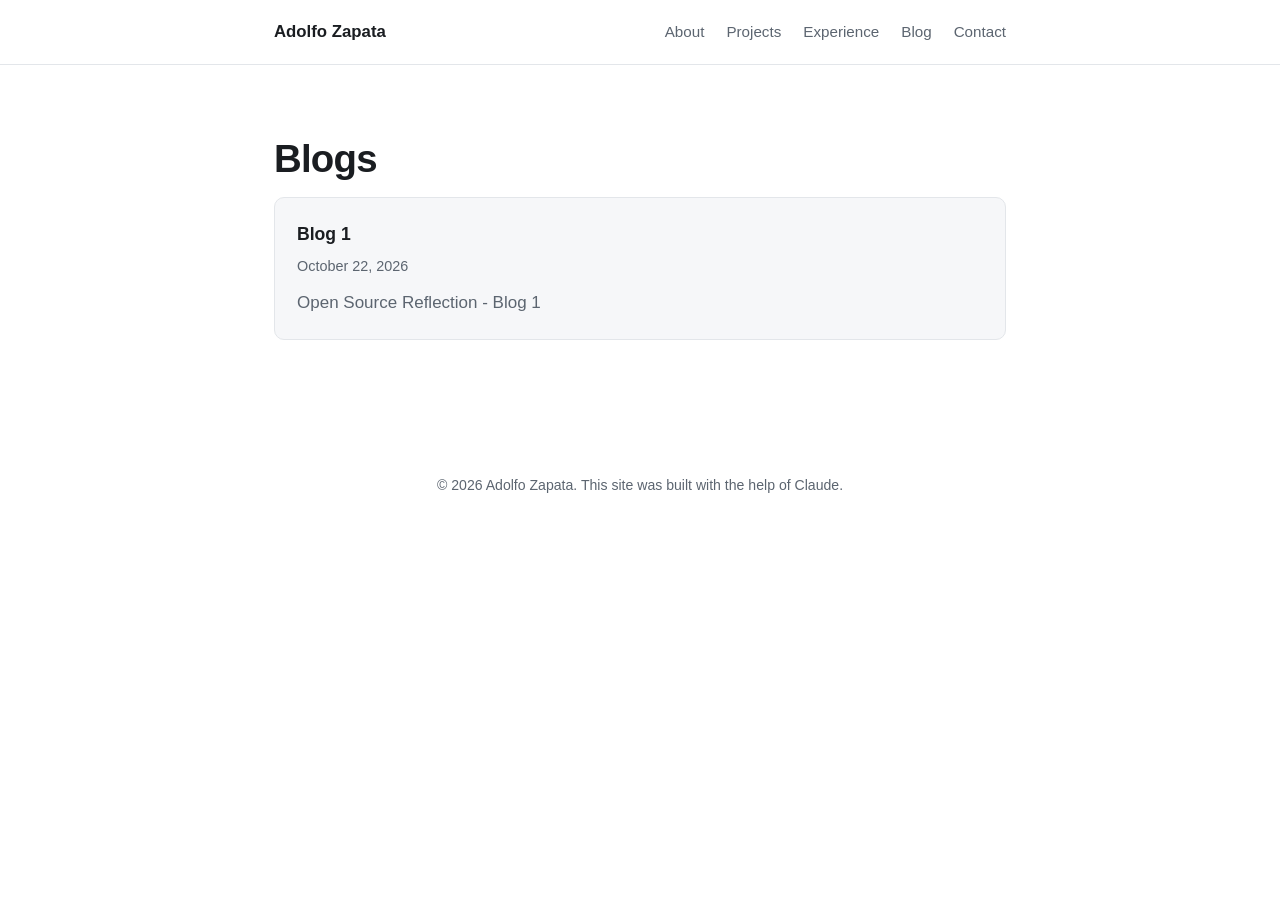
==== blog/index.html @ 5acbb4ee "blog landing page + template" ====
<!DOCTYPE html>
<html lang="en">

<head>
  <meta charset="UTF-8" />
  <meta name="viewport" content="width=device-width, initial-scale=1.0" />
  <title>Blog &mdash; Adolfo Zapata</title>
  <meta name="description" content="Writing by Adolfo Zapata." />

  <link rel="stylesheet" href="../styles.css" />
</head>

<body>
  <header>
    <nav class="wrap nav">
      <a class="name" href="../index.html">Adolfo Zapata</a>
      <ul>
        <li><a href="../index.html#about">About</a></li>
        <li><a href="../index.html#projects">Projects</a></li>
        <li><a href="../index.html#experience">Experience</a></li>
        <li><a href="./">Blog</a></li>
        <li><a href="../index.html#contact">Contact</a></li>
      </ul>
    </nav>
  </header>

  <main>
    <section>
      <div class="wrap">
        <h1>Blogs</h1>

        <ul class="post-list">
          <li class="post-link">
            <a href="first-post.html"><h3>Blog 1</h3></a>
            <p class="meta">October 22, 2026</p>
            <p>Open Source Reflection - Blog 1</p>
          </li>
        </ul>
      </div>
    </section>
  </main>

  <footer>
    <div class="wrap">
      <p>&copy; <span id="year">2026</span> Adolfo Zapata. This site was built with the help of Claude.</p>
    </div>
  </footer>

  <script>
    document.getElementById("year").textContent = new Date().getFullYear();
  </script>
</body>

</html>
---- styles.css ----
:root {
  --bg: #ffffff;
  --bg-alt: #f6f7f9;
  --text: #1a1d21;
  --text-muted: #5c6570;
  --border: #e3e6ea;
  --accent: #2f6fed;
  --accent-hover: #1f56c9;
  --max-width: 780px;
  --radius: 10px;
}

@media (prefers-color-scheme: dark) {
  :root {
    --bg: #0f1115;
    --bg-alt: #171a20;
    --text: #e8eaed;
    --text-muted: #9aa4af;
    --border: #2a2f38;
    --accent: #5b8dff;
    --accent-hover: #7aa3ff;
  }
}

* {
  box-sizing: border-box;
}

html {
  scroll-behavior: smooth;
}

body {
  margin: 0;
  background: var(--bg);
  color: var(--text);
  font-family: -apple-system, BlinkMacSystemFont, "Segoe UI", Roboto, Helvetica, Arial, sans-serif;
  line-height: 1.65;
  font-size: 17px;
  -webkit-font-smoothing: antialiased;
}

a {
  color: var(--accent);
  text-decoration: none;
}

a:hover {
  color: var(--accent-hover);
  text-decoration: underline;
}

.wrap {
  max-width: var(--max-width);
  margin: 0 auto;
  padding: 0 24px;
}

/* Header / nav */
header {
  border-bottom: 1px solid var(--border);
  position: sticky;
  top: 0;
  background: color-mix(in srgb, var(--bg) 92%, transparent);
  backdrop-filter: blur(8px);
  z-index: 10;
}

.nav {
  display: flex;
  align-items: center;
  justify-content: space-between;
  height: 64px;
}

.nav .name {
  font-weight: 700;
  font-size: 1.05rem;
  color: var(--text);
}

.nav ul {
  display: flex;
  gap: 22px;
  list-style: none;
  margin: 0;
  padding: 0;
}

.nav a {
  color: var(--text-muted);
  font-size: 0.95rem;
}

.nav a:hover {
  color: var(--text);
  text-decoration: none;
}

/* Sections */
section {
  padding: 72px 0;
  border-bottom: 1px solid var(--border);
}

section:last-of-type {
  border-bottom: none;
}

h1 {
  font-size: 2.4rem;
  line-height: 1.15;
  margin: 0 0 16px;
  letter-spacing: -0.02em;
}

h2 {
  font-size: 1.4rem;
  margin: 0 0 24px;
  letter-spacing: -0.01em;
}

.lead {
  font-size: 1.15rem;
  color: var(--text-muted);
  margin: 0 0 28px;
}

/* Hero */
.hero {
  display: block;
}

.btn-row {
  display: flex;
  gap: 12px;
  flex-wrap: wrap;
}

.btn {
  display: inline-block;
  padding: 10px 18px;
  border-radius: var(--radius);
  border: 1px solid var(--border);
  color: var(--text);
  font-size: 0.95rem;
  font-weight: 500;
}

.btn:hover {
  border-color: var(--accent);
  color: var(--accent);
  text-decoration: none;
}

.btn.primary {
  background: var(--accent);
  border-color: var(--accent);
  color: #fff;
}

.btn.primary:hover {
  background: var(--accent-hover);
  border-color: var(--accent-hover);
  color: #fff;
}

/* Project / experience cards */
.item {
  padding: 22px;
  border: 1px solid var(--border);
  border-radius: var(--radius);
  margin-bottom: 16px;
  background: var(--bg-alt);
}

.item h3 {
  margin: 0 0 6px;
  font-size: 1.1rem;
}

.item .meta {
  color: var(--text-muted);
  font-size: 0.9rem;
  margin: 0 0 10px;
}

.item p {
  margin: 0;
  color: var(--text-muted);
}

/* Project screenshot */
.shot {
  width: 100%;
  display: block;
  margin-top: 16px;
  border: 1px solid var(--border);
  border-radius: var(--radius);
}

.tags {
  display: flex;
  flex-wrap: wrap;
  gap: 8px;
  margin-top: 14px;
}

.tag {
  font-size: 0.8rem;
  padding: 4px 10px;
  border-radius: 999px;
  background: var(--bg);
  border: 1px solid var(--border);
  color: var(--text-muted);
}

/* Footer */
footer {
  padding: 32px 0 40px;
  text-align: center;
  color: var(--text-muted);
  font-size: 0.88rem;
}

footer a {
  color: var(--text-muted);
  text-decoration: underline;
}

/* Blog */
.post-list {
  list-style: none;
  margin: 0;
  padding: 0;
}

.post-link {
  padding: 22px;
  border: 1px solid var(--border);
  border-radius: var(--radius);
  margin-bottom: 16px;
  background: var(--bg-alt);
}

.post-link a {
  text-decoration: none;
}

.post-link h3 {
  margin: 0 0 6px;
  font-size: 1.1rem;
  color: var(--text);
}

.post-link a:hover h3 {
  color: var(--accent);
}

.post-link .meta {
  color: var(--text-muted);
  font-size: 0.9rem;
  margin: 0 0 10px;
}

.post-link p:last-child {
  margin: 0;
  color: var(--text-muted);
}

.post .post-back {
  font-size: 0.9rem;
  margin: 0 0 24px;
}

.post h2 {
  font-size: 1.25rem;
  margin: 32px 0 12px;
}

.post .meta {
  color: var(--text-muted);
  font-size: 0.9rem;
  margin: 0 0 28px;
}

.post code {
  font-family: ui-monospace, SFMono-Regular, Menlo, Consolas, monospace;
  font-size: 0.9em;
  background: var(--bg-alt);
  border: 1px solid var(--border);
  border-radius: 6px;
  padding: 1px 6px;
}

@media (max-width: 600px) {
  body {
    font-size: 16px;
  }

  h1 {
    font-size: 1.9rem;
  }

  .btn-row {
    flex-wrap: wrap;
  }

  .nav ul {
    gap: 14px;
  }

  section {
    padding: 52px 0;
  }
}
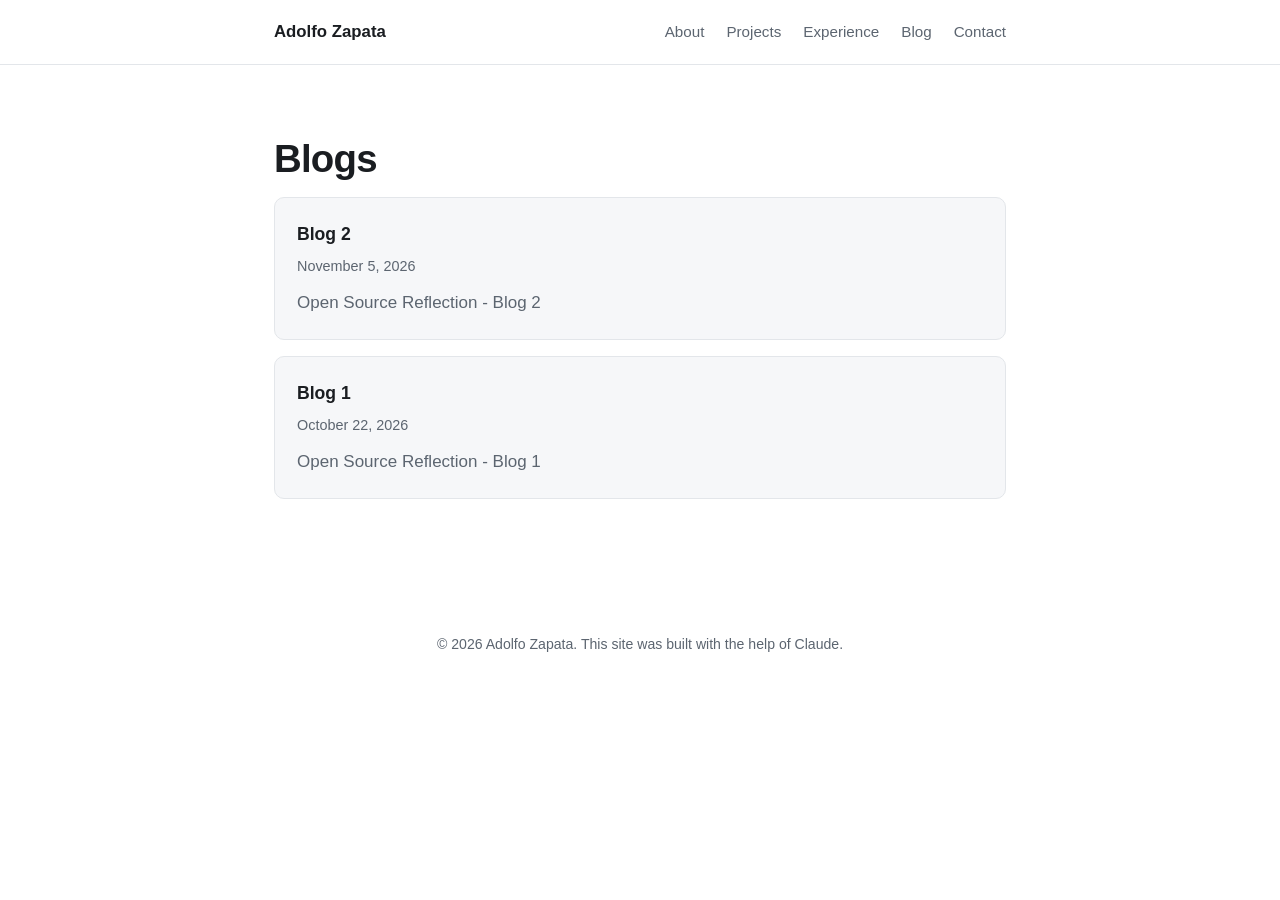
==== commit dd3104ab: "template for blog 2" ====
--- a/blog/index.html
+++ b/blog/index.html
@@ -31,6 +31,11 @@
 
         <ul class="post-list">
           <li class="post-link">
+            <a href="second-post.html"><h3>Blog 2</h3></a>
+            <p class="meta">November 5, 2026</p>
+            <p>Open Source Reflection - Blog 2</p>
+          </li>
+          <li class="post-link">
             <a href="first-post.html"><h3>Blog 1</h3></a>
             <p class="meta">October 22, 2026</p>
             <p>Open Source Reflection - Blog 1</p>
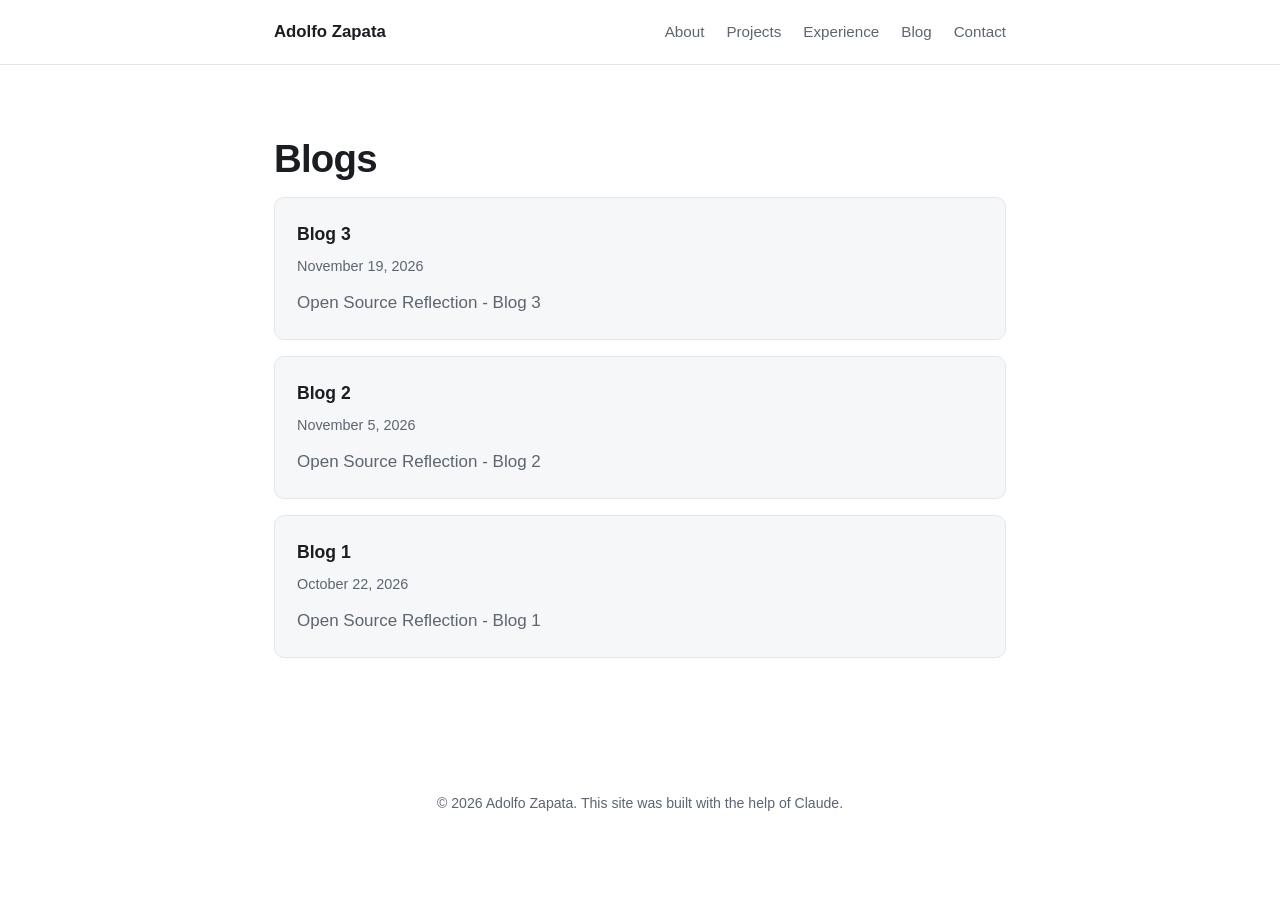
==== commit 10b48b01: "blog 3 template" ====
--- a/blog/index.html
+++ b/blog/index.html
@@ -31,6 +31,11 @@
 
         <ul class="post-list">
           <li class="post-link">
+            <a href="third-post.html"><h3>Blog 3</h3></a>
+            <p class="meta">November 19, 2026</p>
+            <p>Open Source Reflection - Blog 3</p>
+          </li>
+          <li class="post-link">
             <a href="second-post.html"><h3>Blog 2</h3></a>
             <p class="meta">November 5, 2026</p>
             <p>Open Source Reflection - Blog 2</p>
